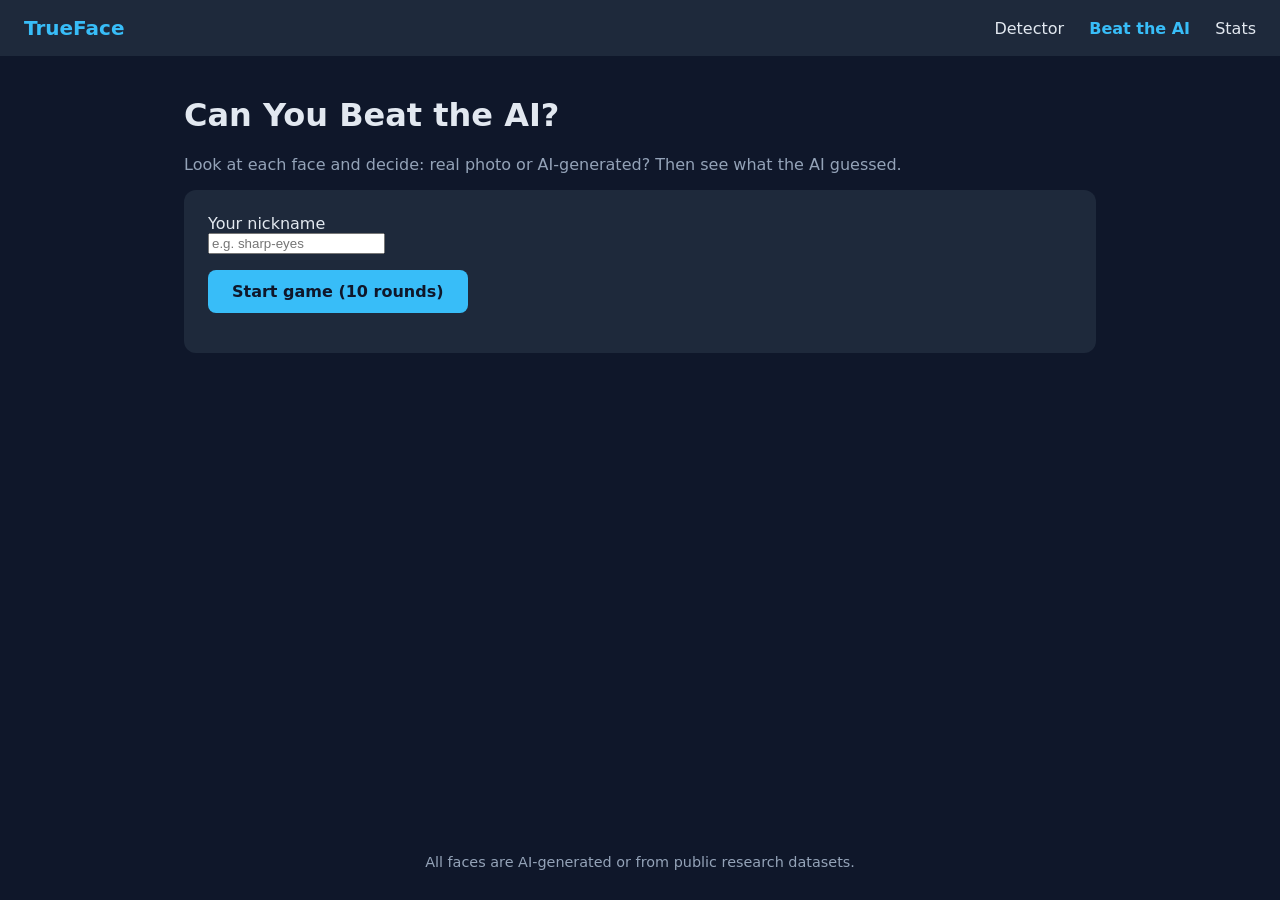
==== game.html @ 8200bff4 "Phase 3: detector, game and stats pages, favicon" ====
<!DOCTYPE html>
<html lang="en">
<head>
  <meta charset="UTF-8">
  <meta name="viewport" content="width=device-width, initial-scale=1.0">
  <title>Beat the AI | TrueFace</title>
  <link rel="stylesheet" href="css/style.css">
  <link rel="icon" href="assets/images/favicon.ico">
  <link rel="icon" type="image/png" sizes="32x32" href="assets/images/favicon-32x32.png">
  <link rel="apple-touch-icon" href="assets/images/apple-touch-icon.png">
</head>
<body>
  <header class="site-header">
    <a class="logo" href="index.html">TrueFace</a>
    <nav>
      <a href="detector.html">Detector</a>
      <a href="game.html" class="active">Beat the AI</a>
      <a href="stats.html">Stats</a>
    </nav>
  </header>

  <main class="page">
    <h1>Can You Beat the AI?</h1>
    <p class="intro">Look at each face and decide: real photo or AI-generated? Then see what the AI guessed.</p>

    <!-- Shown before the game starts -->
    <section class="card" id="startScreen">
      <label for="nickname">Your nickname</label><br>
      <input type="text" id="nickname" maxlength="50" placeholder="e.g. sharp-eyes">
      <p><button id="startBtn">Start game (10 rounds)</button></p>
    </section>

    <!-- Shown during the game -->
    <section class="card hidden" id="gameScreen">
      <div class="scoreboard">
        <span>Round <span id="roundNum">1</span>/10</span>
        <span>You: <span id="humanScore">0</span></span>
        <span>AI: <span id="aiScore">0</span></span>
      </div>

      <img id="gameImage" class="preview-img" alt="Face to judge">

      <div class="game-buttons" id="guessButtons">
        <button id="guessReal">Real</button>
        <button id="guessFake">AI-generated</button>
      </div>

      <div id="reveal" class="hidden">
        <p id="revealText"></p>
        <p id="tipText" class="intro"></p>
        <button id="nextBtn">Next round</button>
      </div>
    </section>

    <!-- Shown at the end -->
    <section class="card hidden" id="endScreen">
      <h2>Final score</h2>
      <p class="scoreboard">You: <span id="finalHuman">0</span>/10 &nbsp; AI: <span id="finalAi">0</span>/10</p>
      <button id="playAgainBtn">Play again</button>
      <a class="button" href="stats.html">See the stats</a>
    </section>
  </main>

  <footer class="site-footer">
    <p>All faces are AI-generated or from public research datasets.</p>
  </footer>
</body>
</html>
---- css/style.css ----
/* Colours used across the site */
:root {
  --bg: #0f172a;
  --panel: #1e293b;
  --text: #e2e8f0;
  --muted: #94a3b8;
  --accent: #38bdf8;
}

* { box-sizing: border-box; }

body {
  margin: 0;
  font-family: system-ui, sans-serif;
  background: var(--bg);
  color: var(--text);
  min-height: 100vh;
  display: flex;
  flex-direction: column;
}

.site-header {
  display: flex;
  justify-content: space-between;
  align-items: center;
  padding: 16px 24px;
  background: var(--panel);
}

.logo {
  font-weight: 700;
  font-size: 1.25rem;
  color: var(--accent);
  text-decoration: none;
}

nav a {
  color: var(--text);
  text-decoration: none;
  margin-left: 20px;
}

nav a:hover { color: var(--accent); }

.hero {
  flex: 1;
  max-width: 720px;
  margin: 0 auto;
  padding: 80px 24px;
  text-align: center;
}

.hero p { color: var(--muted); font-size: 1.1rem; }

.button {
  display: inline-block;
  margin-top: 16px;
  padding: 12px 24px;
  border-radius: 8px;
  background: var(--accent);
  color: var(--bg);
  font-weight: 600;
  text-decoration: none;
}

.site-footer {
  padding: 16px;
  text-align: center;
  color: var(--muted);
  font-size: 0.9rem;
}
/* ---------- Shared page layout ---------- */
.page {
  flex: 1;
  width: 100%;
  max-width: 960px;
  margin: 0 auto;
  padding: 40px 24px;
}

.page h1 { margin-top: 0; }
.page .intro { color: var(--muted); }

.card {
  background: var(--panel);
  border-radius: 12px;
  padding: 24px;
  margin-bottom: 24px;
}

/* Two columns side by side, stacking on phones */
.grid-2 {
  display: grid;
  grid-template-columns: 1fr 1fr;
  gap: 24px;
}

@media (max-width: 700px) {
  .grid-2 { grid-template-columns: 1fr; }
  .site-header { flex-direction: column; gap: 8px; }
  nav a { margin: 0 10px; }
}

button {
  font: inherit;
  padding: 12px 24px;
  border: none;
  border-radius: 8px;
  background: var(--accent);
  color: var(--bg);
  font-weight: 600;
  cursor: pointer;
}

button:disabled { opacity: 0.5; cursor: not-allowed; }
button.secondary { background: transparent; color: var(--text); border: 1px solid var(--muted); }

.preview-img {
  width: 100%;
  max-height: 360px;
  object-fit: contain;
  border-radius: 8px;
  background: var(--bg);
}

/* Highlights the link for the page you're on */
nav a.active { color: var(--accent); font-weight: 600; }

/* ---------- Detector ---------- */
.score { font-size: 2.5rem; font-weight: 700; margin: 8px 0; }
.checklist li { margin-bottom: 8px; }

/* ---------- Game ---------- */
.scoreboard { display: flex; gap: 24px; font-size: 1.25rem; font-weight: 600; }
.game-buttons { display: flex; gap: 16px; margin-top: 16px; }
.hidden { display: none; }

/* ---------- Stats ---------- */
.stat-number { font-size: 2rem; font-weight: 700; color: var(--accent); }
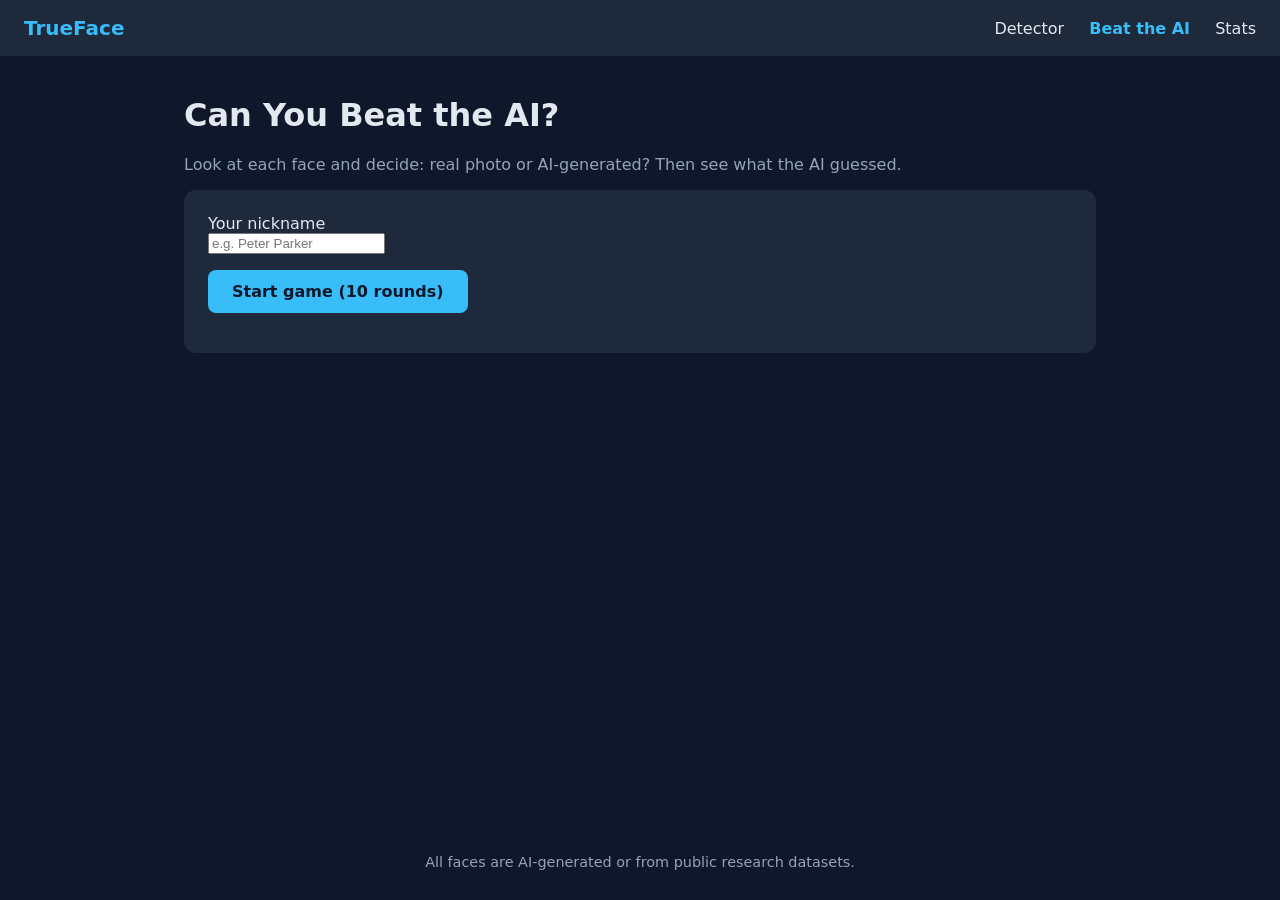
==== commit 6f343756: "Update code comments in phases 1-5" ====
--- a/game.html
+++ b/game.html
@@ -26,7 +26,7 @@
     <!-- Shown before the game starts -->
     <section class="card" id="startScreen">
       <label for="nickname">Your nickname</label><br>
-      <input type="text" id="nickname" maxlength="50" placeholder="e.g. sharp-eyes">
+      <input type="text" id="nickname" maxlength="50" placeholder="e.g. Peter Parker">
       <p><button id="startBtn">Start game (10 rounds)</button></p>
     </section>
 
@@ -64,5 +64,6 @@
   <footer class="site-footer">
     <p>All faces are AI-generated or from public research datasets.</p>
   </footer>
+    <script src="js/game.js"></script>
 </body>
 </html>
